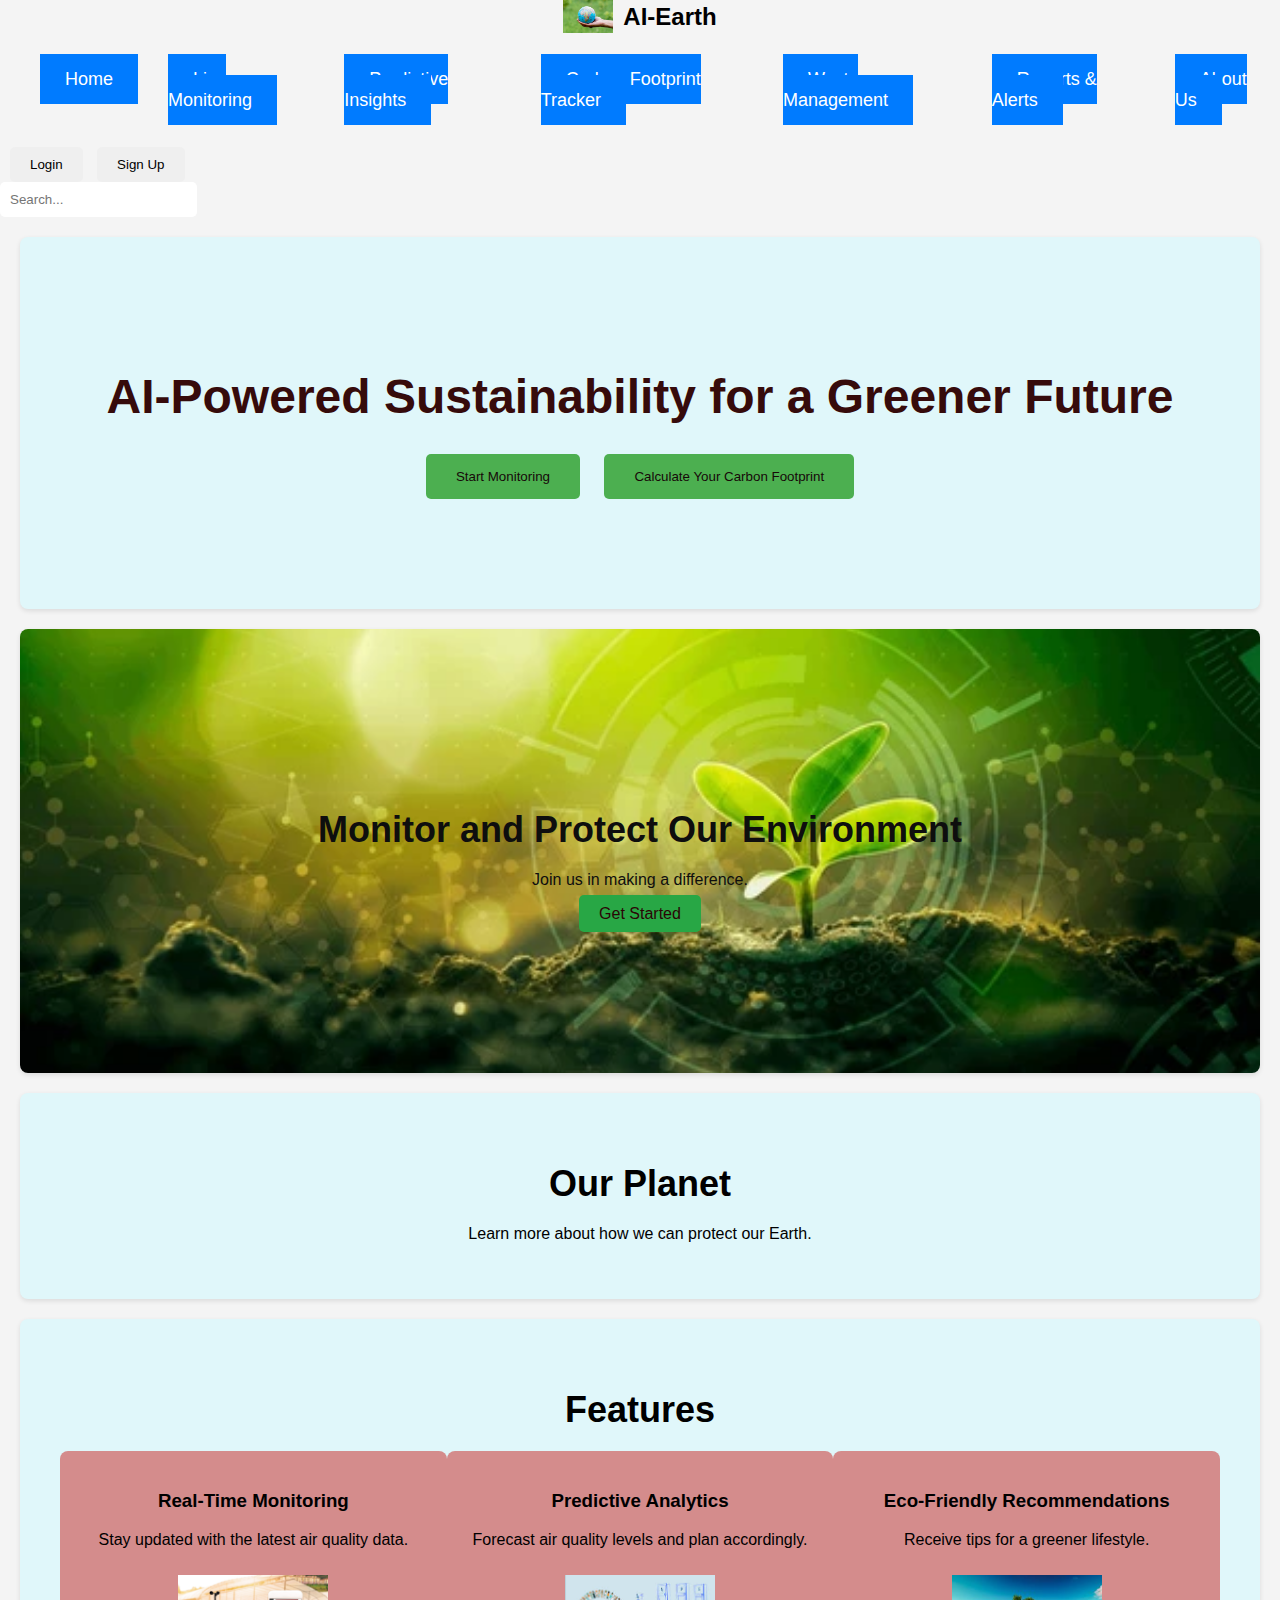
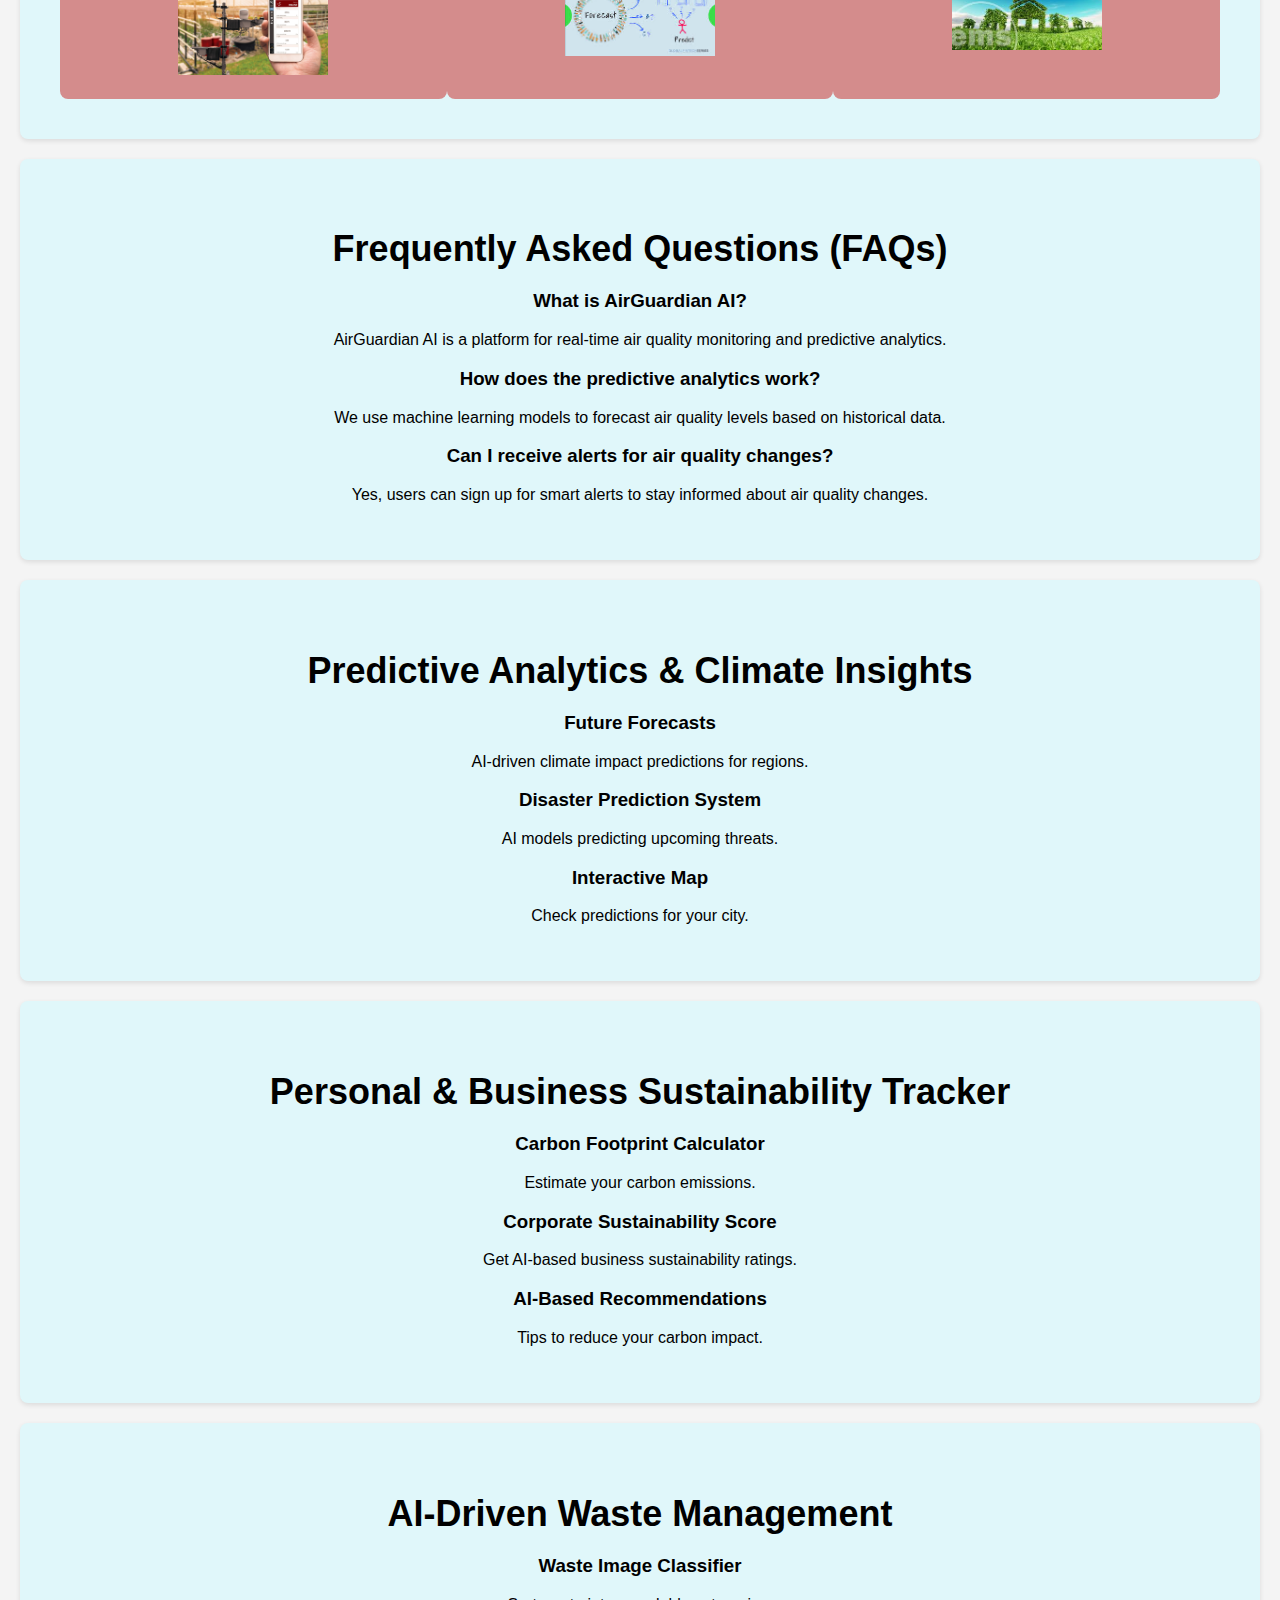
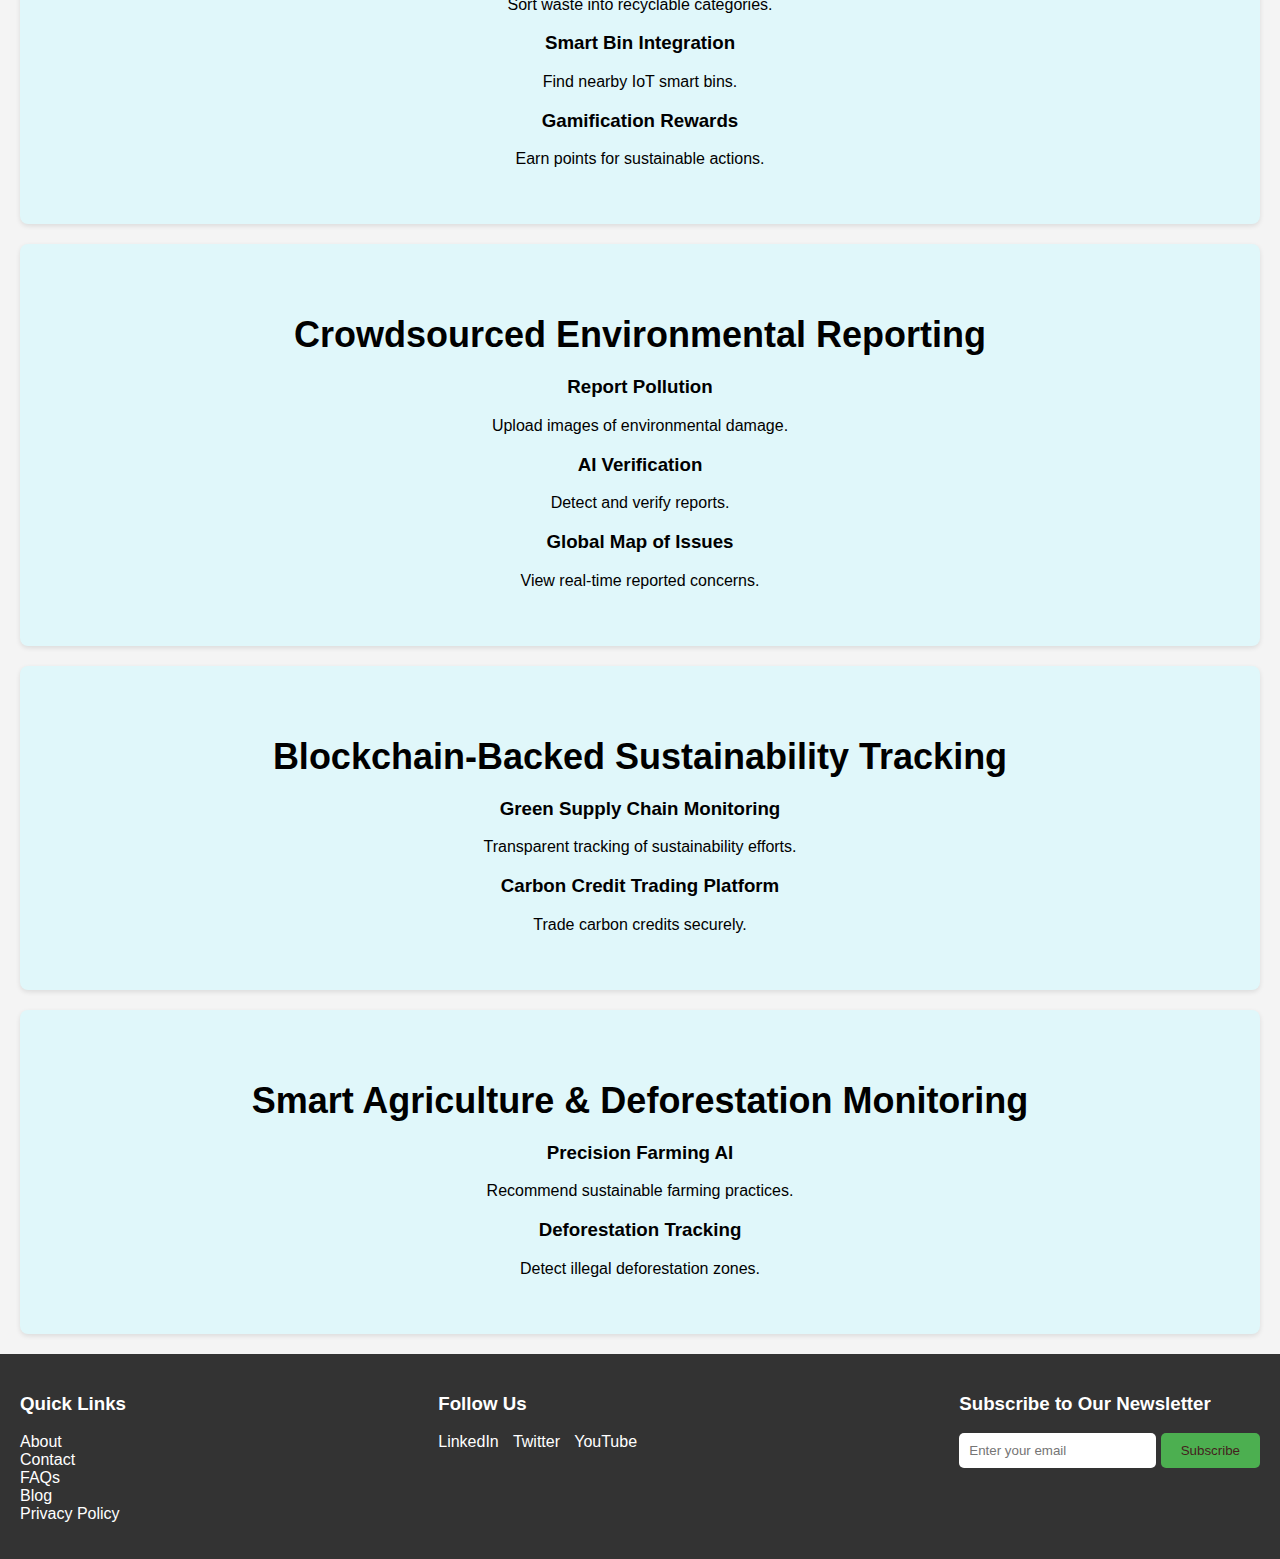
==== pages/index.html @ 6847d3f1 "commiting" ====
<!DOCTYPE html>
<html lang="en">
<head>
    <meta charset="UTF-8">
    <meta name="viewport" content="width=device-width, initial-scale=1.0">
    <title>AirGuardian AI - Home</title>
    <link rel="stylesheet" href="../css/styles.css">
</head>
<body>
    <header>
      <div class="logo" style="display: flex; align-items: center; justify-content: center;">
        <img src="../images/planet.jpg" alt="Planet Logo" style="width: 50px; height: auto; margin-right: 10px;"> 
        <span class="logo-text">AI-Earth</span>
    </div>
        <nav>
          <ul>
            <li><a href="#home">Home</a></li>
            <li><a href="#live-monitoring">Live Monitoring</a></li>
            <li><a href="#predictive-insights">Predictive Insights</a></li>
            <li><a href="#carbon-tracker">Carbon Footprint Tracker</a></li>
            <li><a href="#waste-management">Waste Management</a></li>
            <li><a href="#reports-alerts">Reports & Alerts</a></li>
            <li><a href="#about">About Us</a></li>
          </ul>
        </nav>
        <div class="user-actions">
          <button class="login">Login</button>
          <button class="signup">Sign Up</button>
        </div>
        <div class="search-bar">
          <input type="text" placeholder="Search...">
        </div>
      </header>
    
      <!-- Hero Section -->
      <section id="hero">
        <div class="hero-content">
          <h1>AI-Powered Sustainability for a Greener Future</h1>
          <button class="cta">Start Monitoring</button>
          <button class="cta">Calculate Your Carbon Footprint</button>
        </div>
      </section>
    <main>
        <section class="hero" id="hero-section">
            <h2>Monitor and Protect Our Environment</h2>
            <p>Join us in making a difference.</p>
            <a href="monitoring.html" class="cta-button">Get Started</a>
        </section>
        <section class="earth-section" style="background-image: url('../planet.jpg');">
            <h2>Our Planet</h2>
            <p>Learn more about how we can protect our Earth.</p>
        </section>
        <section>
            <h2>Features</h2>
            <div class="feature-cards">
                <div class="card">
                    <h3>Real-Time Monitoring</h3>
                    <p>Stay updated with the latest air quality data.</p>
                    <img src="../images/RTM.jpg" alt="Monitoring" class="feature-icon">
                </div>
                <div class="card">
                    <h3>Predictive Analytics</h3>
                    <p>Forecast air quality levels and plan accordingly.</p>
                    <img src="../images/predict.jpg" alt="Analytics" class="feature-icon">
                </div>
                <div class="card">
                    <h3>Eco-Friendly Recommendations</h3>
                    <p>Receive tips for a greener lifestyle.</p>
                    <img src="../images/eco.jpg" alt="Recommendations" class="feature-icon">
                </div>
            </div>
        </section>
        <section id="faq">
            <h2>Frequently Asked Questions (FAQs)</h2>
            <div class="faq-item">
                <h3>What is AirGuardian AI?</h3>
                <p>AirGuardian AI is a platform for real-time air quality monitoring and predictive analytics.</p>
            </div>
            <div class="faq-item">
                <h3>How does the predictive analytics work?</h3>
                <p>We use machine learning models to forecast air quality levels based on historical data.</p>
            </div>
            <div class="faq-item">
                <h3>Can I receive alerts for air quality changes?</h3>
                <p>Yes, users can sign up for smart alerts to stay informed about air quality changes.</p>
            </div>
        </section>
    </main>
    <!-- Predictive Analytics -->
  <section id="predictive-insights">
    <h2>Predictive Analytics & Climate Insights</h2>
    <div class="forecast">
      <h3>Future Forecasts</h3>
      <p>AI-driven climate impact predictions for regions.</p>
    </div>
    <div class="disaster-prediction">
      <h3>Disaster Prediction System</h3>
      <p>AI models predicting upcoming threats.</p>
    </div>
    <div class="interactive-map">
      <h3>Interactive Map</h3>
      <p>Check predictions for your city.</p>
    </div>
  </section>

  <!-- Sustainability Tracker -->
  <section id="carbon-tracker">
    <h2>Personal & Business Sustainability Tracker</h2>
    <div class="tracker">
      <h3>Carbon Footprint Calculator</h3>
      <p>Estimate your carbon emissions.</p>
    </div>
    <div class="corporate-score">
      <h3>Corporate Sustainability Score</h3>
      <p>Get AI-based business sustainability ratings.</p>
    </div>
    <div class="recommendations">
      <h3>AI-Based Recommendations</h3>
      <p>Tips to reduce your carbon impact.</p>
    </div>
  </section>

  <!-- Waste Management -->
  <section id="waste-management">
    <h2>AI-Driven Waste Management</h2>
    <div class="waste-classifier">
      <h3>Waste Image Classifier</h3>
      <p>Sort waste into recyclable categories.</p>
    </div>
    <div class="smart-bins">
      <h3>Smart Bin Integration</h3>
      <p>Find nearby IoT smart bins.</p>
    </div>
    <div class="gamification">
      <h3>Gamification Rewards</h3>
      <p>Earn points for sustainable actions.</p>
    </div>
  </section>

  <!-- Crowdsourced Reporting -->
  <section id="reports-alerts">
    <h2>Crowdsourced Environmental Reporting</h2>
    <div class="report-pollution">
      <h3>Report Pollution</h3>
      <p>Upload images of environmental damage.</p>
    </div>
    <div class="ai-verification">
      <h3>AI Verification</h3>
      <p>Detect and verify reports.</p>
    </div>
    <div class="global-map">
      <h3>Global Map of Issues</h3>
      <p>View real-time reported concerns.</p>
    </div>
  </section>

  <!-- Blockchain Sustainability -->
  <section id="blockchain">
    <h2>Blockchain-Backed Sustainability Tracking</h2>
    <div class="supply-chain">
      <h3>Green Supply Chain Monitoring</h3>
      <p>Transparent tracking of sustainability efforts.</p>
    </div>
    <div class="carbon-credits">
      <h3>Carbon Credit Trading Platform</h3>
      <p>Trade carbon credits securely.</p>
    </div>
  </section>

  <!-- Smart Agriculture -->
  <section id="agriculture">
    <h2>Smart Agriculture & Deforestation Monitoring</h2>
    <div class="precision-farming">
      <h3>Precision Farming AI</h3>
      <p>Recommend sustainable farming practices.</p>
    </div>
    <div class="deforestation">
      <h3>Deforestation Tracking</h3>
      <p>Detect illegal deforestation zones.</p>
    </div>
  </section>

  <!-- Footer -->
  <footer>
    <div class="quick-links">
      <h3>Quick Links</h3>
      <ul>
        <li><a href="#about">About</a></li>
        <li><a href="#contact">Contact</a></li>
        <li><a href="#faqs">FAQs</a></li>
        <li><a href="#blog">Blog</a></li>
        <li><a href="#privacy">Privacy Policy</a></li>
      </ul>
    </div>
    <div class="social-media">
      <h3>Follow Us</h3>
      <a href="#">LinkedIn</a>
      <a href="#">Twitter</a>
      <a href="#">YouTube</a>
    </div>
    <div class="newsletter">
      <h3>Subscribe to Our Newsletter</h3>
      <form>
        <input type="email" placeholder="Enter your email">
        <button type="submit">Subscribe</button>
      </form>
    </div>
  </footer>
</body>
</html>
---- css/styles.css ----
body {
  font-family: Arial, sans-serif;
  margin: 0;
  padding: 0;
  background-color: #f4f4f4;
}

header .logo {
  font-size: 24px;
  font-weight: bold;
}

header nav {
  display: flex;
  justify-content: center; /* Center align the navbar items */
  padding: 20px 0; /* Increase padding for more height */
}

header nav ul {
  list-style: none;
  display: flex;
  gap: 30px; /* Increase gap between items */
}

header nav ul li a {
  color: white;
  text-decoration: none;
  padding: 15px 25px; /* Increase padding for larger clickable area */
  font-size: 18px; /* Increase font size for better visibility */
  background-color: #007bff; /* Blue background for navbar items */
  transition: background-color 0.3s, transform 0.3s; /* Animation for hover effect */
}

header .user-actions button {
  padding: 10px 20px;
  margin-left: 10px;
  border: none;
  border-radius: 5px;
  cursor: pointer;
}

header .search-bar input {
  padding: 10px;
  border: none;
  border-radius: 5px;
}

#hero {
  background-image: url('ai.jpg');
  background-size: cover;
  background-position: center;
  color: rgb(54, 11, 11);
  text-align: center;
  padding: 100px 20px;
}

#hero h1 {
  font-size: 48px;
  margin-bottom: 20px;
}

#hero .cta {
  padding: 15px 30px;
  margin: 10px;
  border: none;
  border-radius: 5px;
  background-color: #4CAF50;
  color: rgb(23, 8, 8);
  cursor: pointer;
}

section {
  padding: 50px 20px;
  text-align: center;
}

section h2 {
  font-size: 36px;
  margin-bottom: 20px;
}

footer {
  background-color: #333;
  color: white;
  padding: 20px;
  display: flex;
  justify-content: space-between;
}

footer .quick-links ul {
  list-style: none;
  padding: 0;
}

footer .quick-links ul li a {
  color: white;
  text-decoration: none;
}

footer .social-media a {
  color: white;
  text-decoration: none;
  margin-right: 10px;
}

footer .newsletter input {
  padding: 10px;
  border: none;
  border-radius: 5px;
}

footer .newsletter button {
  padding: 10px 20px;
  border: none;
  border-radius: 5px;
  background-color: #4CAF50;
  color: rgb(69, 30, 30);
  cursor: pointer;
}

.hero {
  background: url('../environment.webp') no-repeat center center;
  background-size: cover; /* Ensure the image covers the entire section */
  color: rgb(14, 14, 14);
  padding: 150px 20px; /* Increased padding for more height */
  text-align: center;
}

.cta-button {
  background-color: #28a745;
  color: rgb(43, 5, 5);
  padding: 10px 20px;
  text-decoration: none;
  border-radius: 5px;
  transition: background-color 0.3s;
}

.cta-button:hover {
  background-color: #218838;
}

section {
  margin: 20px;
  padding: 40px; /* Increased padding for more space */
  background: #e0f7fa; /* Changed to a light blue color */
  border-radius: 8px;
  box-shadow: 0 2px 5px rgba(0, 0, 0, 0.1);
}

.feature-cards {
  display: flex;
  justify-content: space-around;
}

.card {
  background: #d48c8c; /* Changed to white for better contrast */
  padding: 20px;
  border-radius: 8px;
  width: 30%;
  text-align: center;
  transition: transform 0.3s;
}

.card:hover {
  transform: scale(1.05);
}

.hero-image, .feature-icon {
  width: 150px; /* Increased size of images */
  height: auto;
  margin-top: 10px;
}

#faq {
  text-align: center; /* Center align the FAQ section */
}

.faq-item {
  margin: 10px 0; /* Add some margin between FAQ items */
}
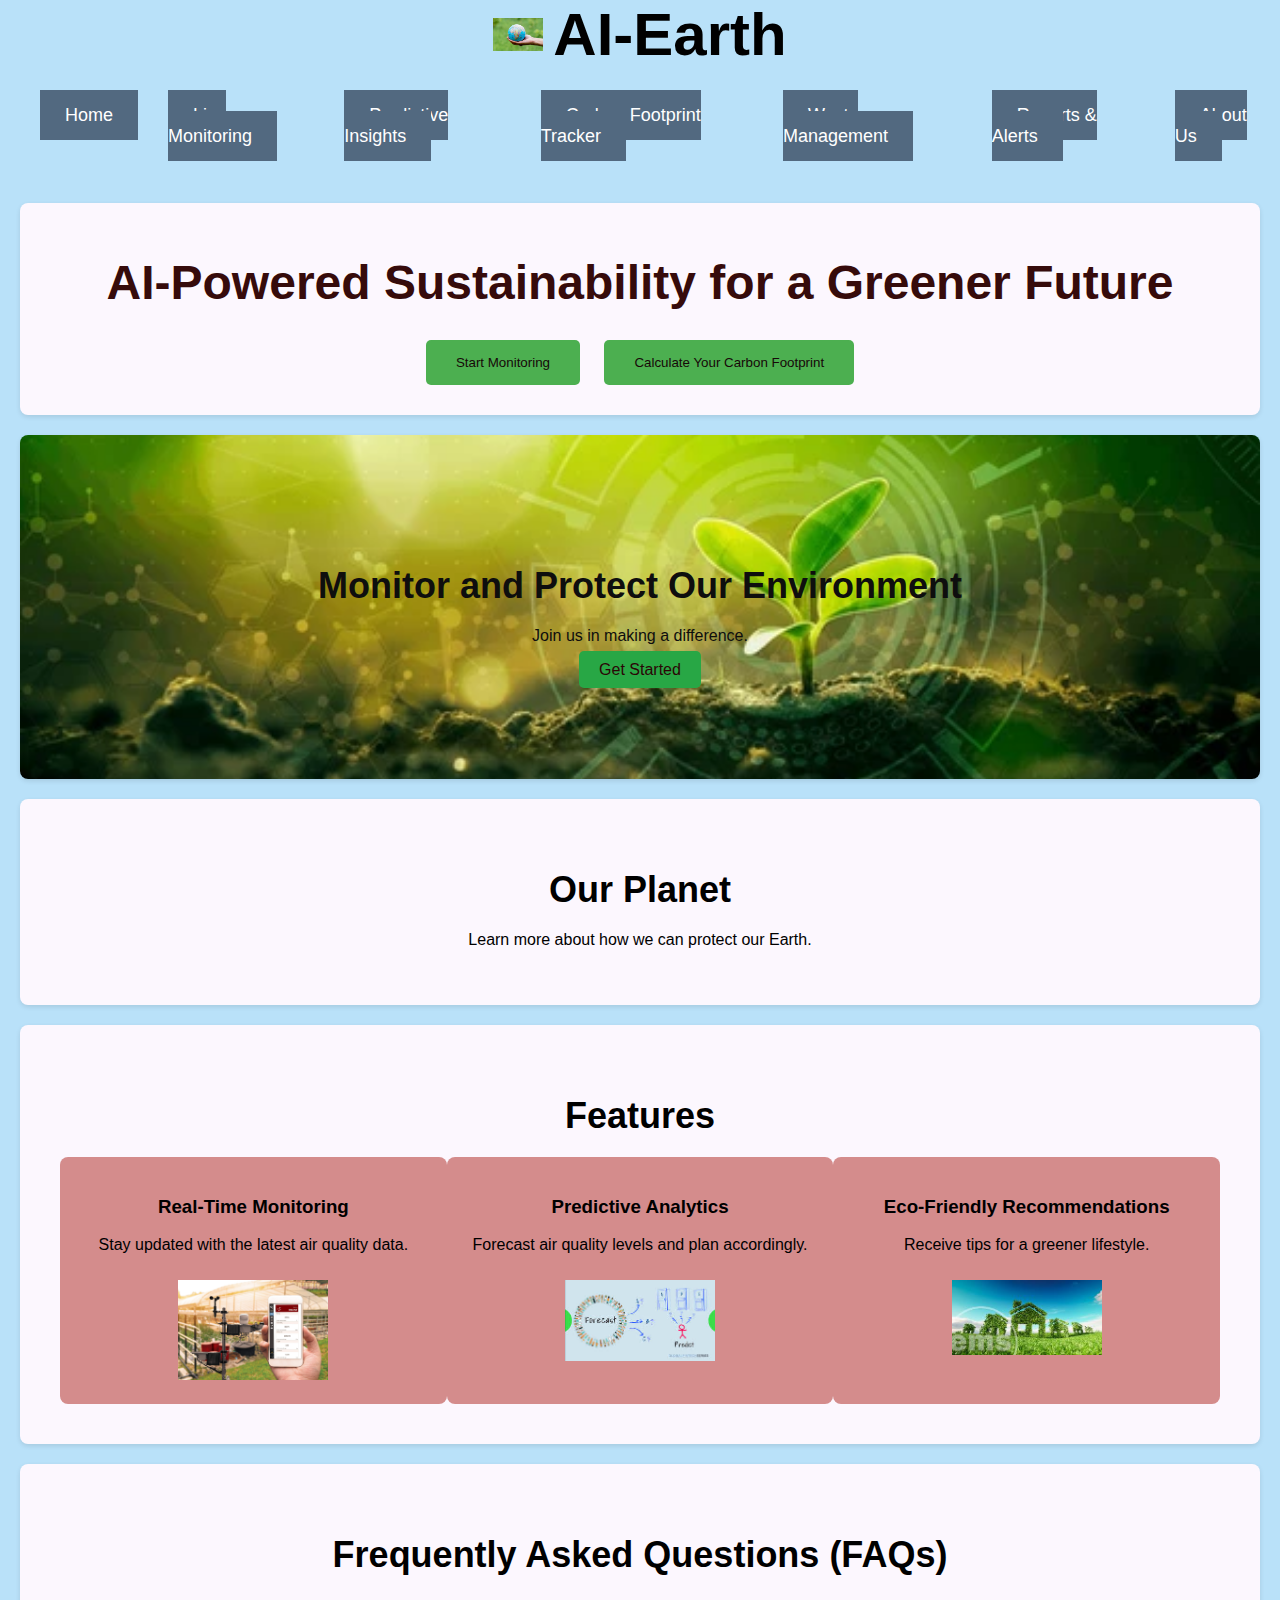
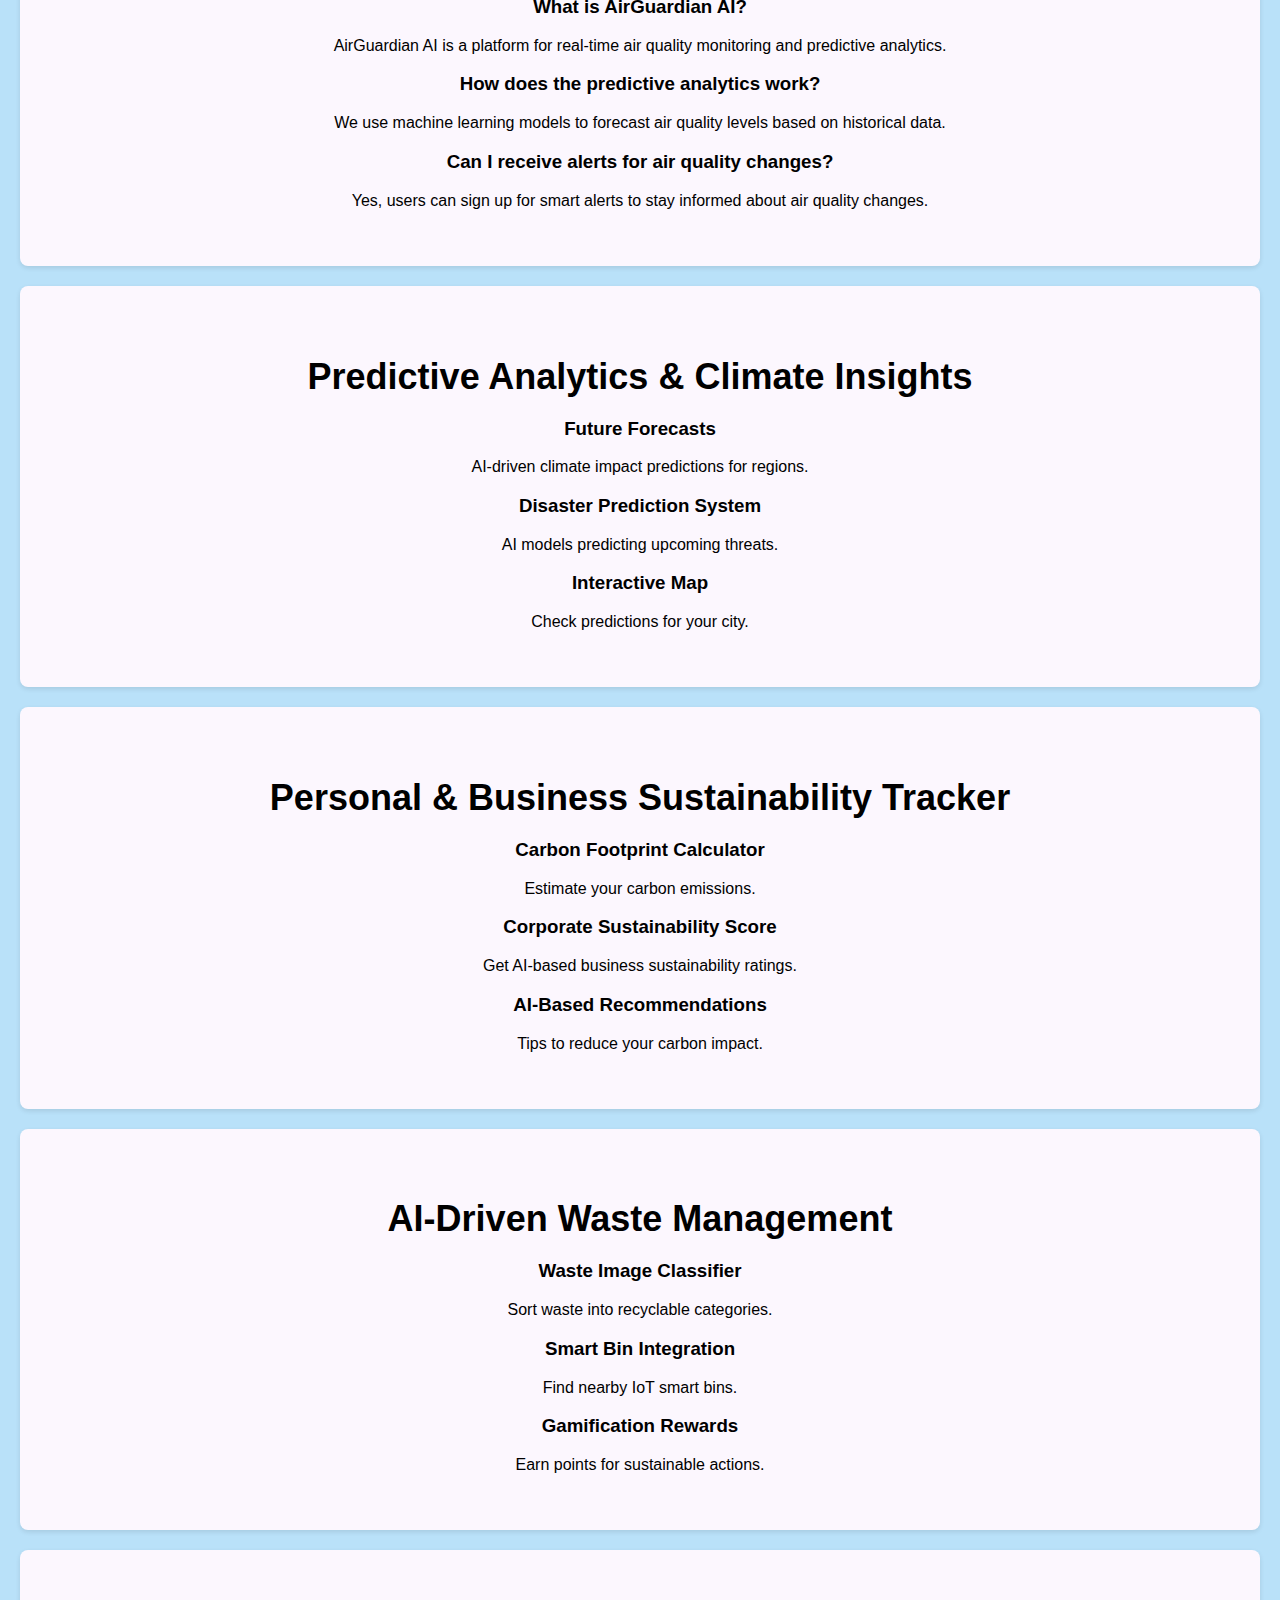
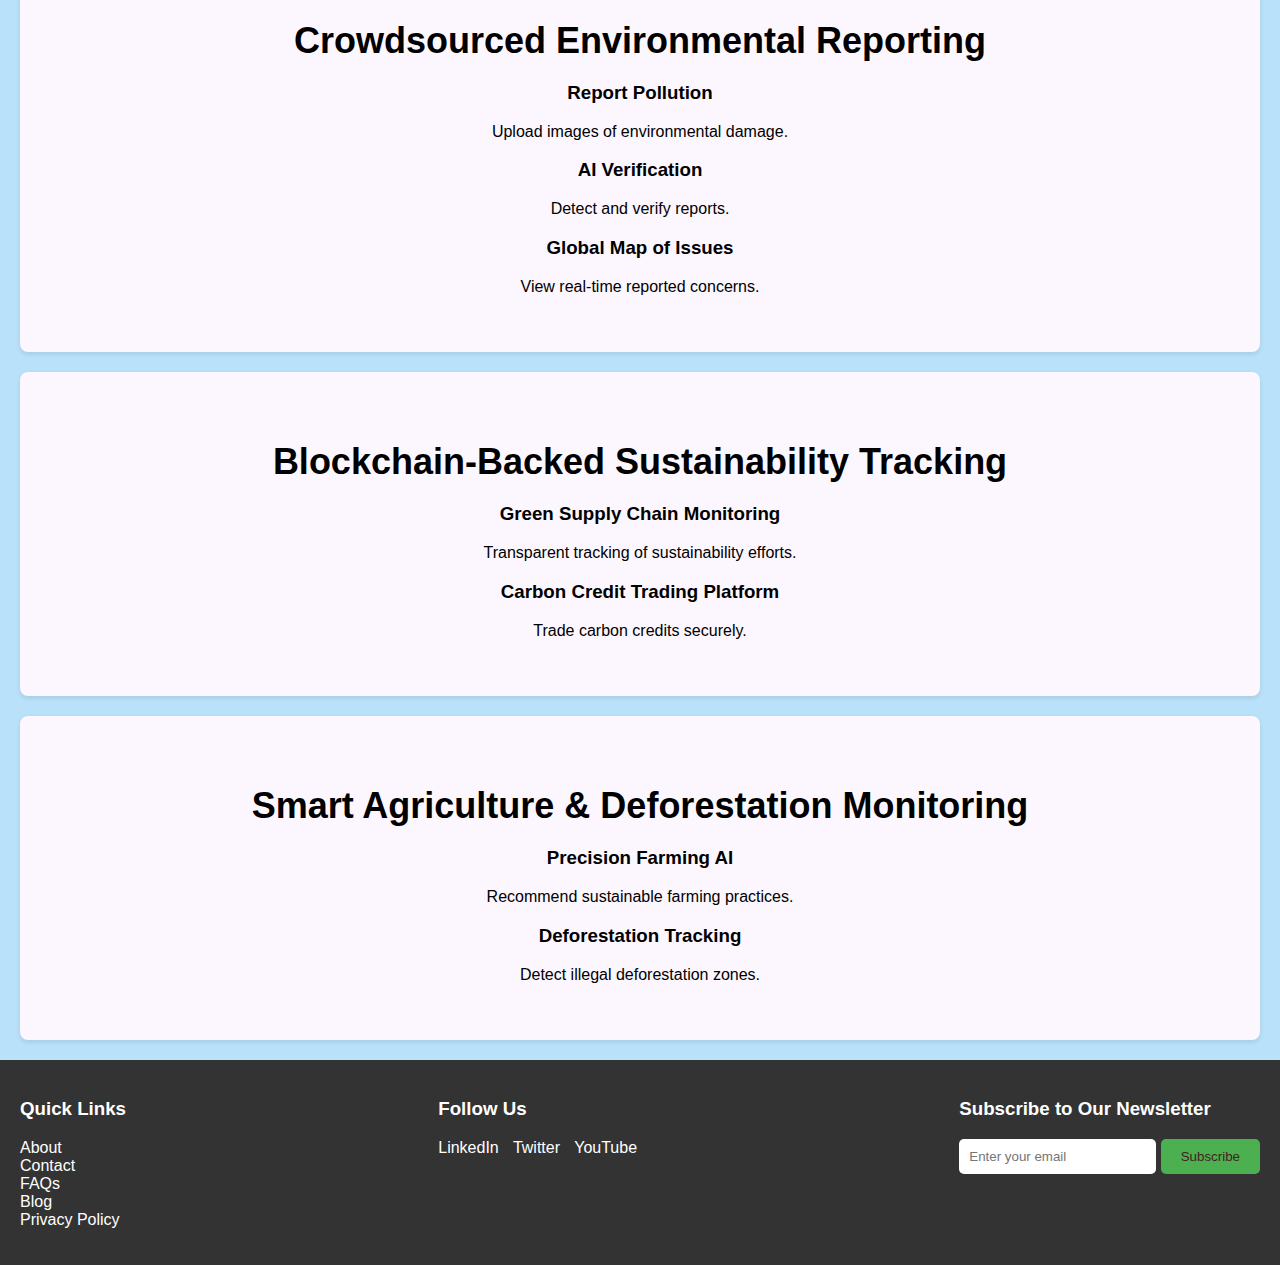
==== commit 7002e340: "me" ====
--- a/pages/index.html
+++ b/pages/index.html
@@ -23,13 +23,8 @@
             <li><a href="#about">About Us</a></li>
           </ul>
         </nav>
-        <div class="user-actions">
-          <button class="login">Login</button>
-          <button class="signup">Sign Up</button>
-        </div>
-        <div class="search-bar">
-          <input type="text" placeholder="Search...">
-        </div>
+        
+        
       </header>
     
       <!-- Hero Section -->
--- a/css/styles.css
+++ b/css/styles.css
@@ -2,11 +2,11 @@
   font-family: Arial, sans-serif;
   margin: 0;
   padding: 0;
-  background-color: #f4f4f4;
+  background-color: #b9e1f9;
 }
 
 header .logo {
-  font-size: 24px;
+  font-size: 60px;
   font-weight: bold;
 }
 
@@ -23,16 +23,16 @@
 }
 
 header nav ul li a {
-  color: white;
+  color: rgb(255, 255, 255);
   text-decoration: none;
   padding: 15px 25px; /* Increase padding for larger clickable area */
   font-size: 18px; /* Increase font size for better visibility */
-  background-color: #007bff; /* Blue background for navbar items */
+  background-color: #526980; /* Blue background for navbar items */
   transition: background-color 0.3s, transform 0.3s; /* Animation for hover effect */
 }
 
 header .user-actions button {
-  padding: 10px 20px;
+  padding: 10px 10px;
   margin-left: 10px;
   border: none;
   border-radius: 5px;
@@ -40,7 +40,7 @@
 }
 
 header .search-bar input {
-  padding: 10px;
+  padding: 08px;
   border: none;
   border-radius: 5px;
 }
@@ -51,7 +51,7 @@
   background-position: center;
   color: rgb(54, 11, 11);
   text-align: center;
-  padding: 100px 20px;
+  padding: 20px 20px;
 }
 
 #hero h1 {
@@ -122,7 +122,7 @@
   background: url('../environment.webp') no-repeat center center;
   background-size: cover; /* Ensure the image covers the entire section */
   color: rgb(14, 14, 14);
-  padding: 150px 20px; /* Increased padding for more height */
+  padding: 100px 20px; /* Increased padding for more height */
   text-align: center;
 }
 
@@ -142,7 +142,7 @@
 section {
   margin: 20px;
   padding: 40px; /* Increased padding for more space */
-  background: #e0f7fa; /* Changed to a light blue color */
+  background: #fcf7fe; /* Changed to a light blue color */
   border-radius: 8px;
   box-shadow: 0 2px 5px rgba(0, 0, 0, 0.1);
 }
